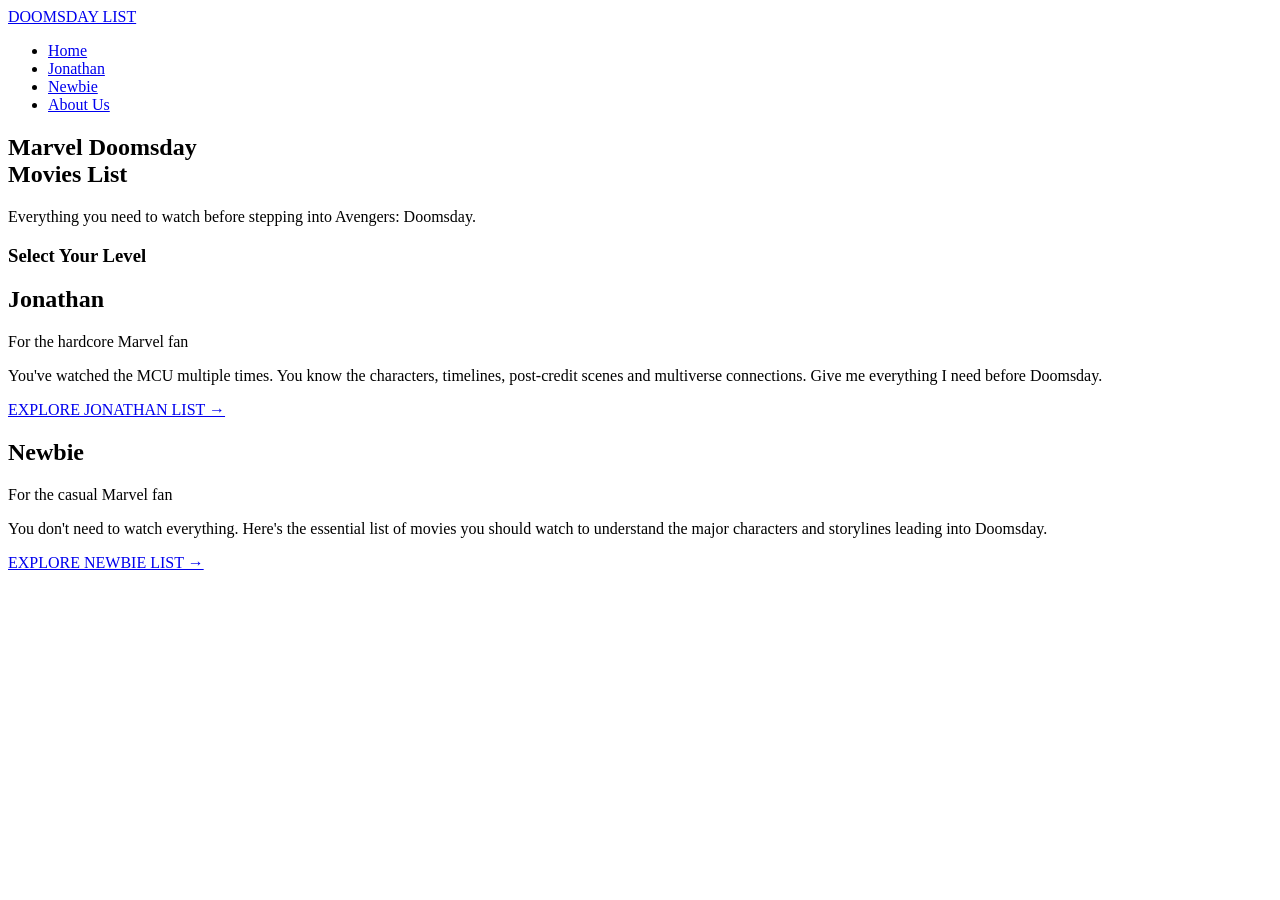
==== index.html @ bb548aa5 "Add files via upload website deployment check... first upload" ====
<!DOCTYPE html>
<html lang="en">
  <head>
    <meta charset="UTF-8">
    <meta name="viewport" content="width=device-width, initial-scale=1.0">
    <title>Doomsday Prep</title>
    <link rel="preconnect" href="https://fonts.googleapis.com">
    <link href="https://fonts.googleapis.com/css2?family=Bebas+Neue&display=swap" rel="stylesheet">
    <link rel="stylesheet" href="css/style.css">
  </head>
  <body>
    <header>
      <nav class="navbar">
        <a class="logo" href="index.html">DOOMSDAY LIST</a>
        <ul class="nav-links">
          <li><a class="nav-link active" href="index.html">Home</a></li>
          <li><a class="nav-link" href="jonathan.html">Jonathan</a></li>
          <li><a class="nav-link" href="newbie.html">Newbie</a></li>
          <li><a class="nav-link" href="about.html">About Us</a></li>
        </ul>
      </nav>
    </header>

    <main class="home">
      <section class="hero">
        <h1>Marvel Doomsday<br>Movies List</h1>
        <p class="subtitle">Everything you need to watch before stepping into Avengers: Doomsday.</p>
      </section>

      <section class="levels">
        <h3>Select Your Level</h3>
        <div class="level-grid">
          <article class="level-card jonathan">
            <h2>Jonathan</h2>
            <p class="tagline">For the hardcore Marvel fan</p>
            <p>You've watched the MCU multiple times. You know the characters, timelines, post-credit scenes and multiverse connections. Give me everything I need before Doomsday.</p>
            <a class="pro" href="jonathan.html">EXPLORE JONATHAN LIST →</a>
          </article>

          <article class="level-card newbie">
            <h2>Newbie</h2>
            <p class="tagline">For the casual Marvel fan</p>
            <p>You don't need to watch everything. Here's the essential list of movies you should watch to understand the major characters and storylines leading into Doomsday.</p>
            <a class="starter" href="newbie.html">EXPLORE NEWBIE LIST →</a>
          </article>
        </div>
      </section>
    </main>
  </body>
</html>
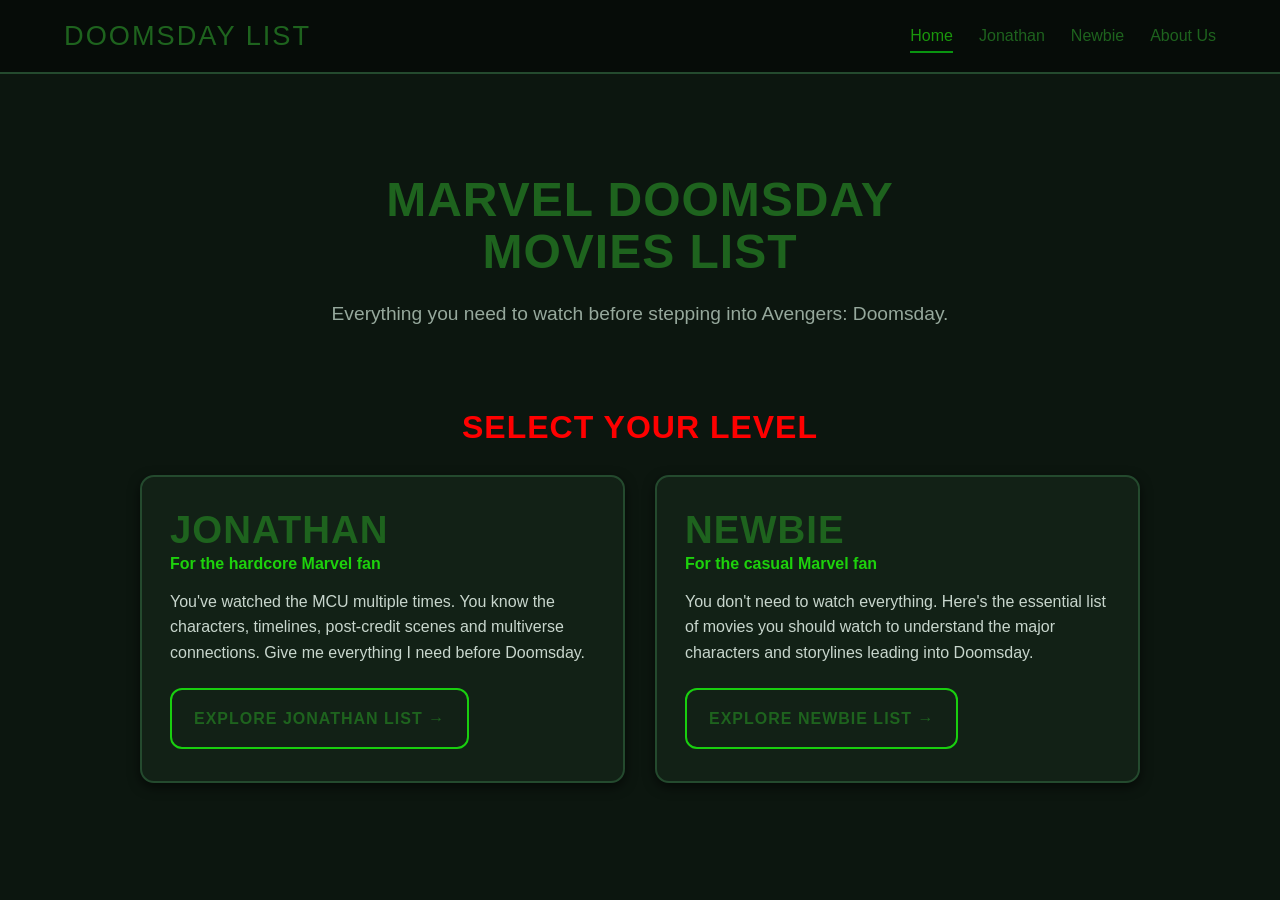
==== commit 92e472d7: "Fix stylesheet link path in index.html" ====
--- a/index.html
+++ b/index.html
@@ -6,7 +6,7 @@
     <title>Doomsday Prep</title>
     <link rel="preconnect" href="https://fonts.googleapis.com">
     <link href="https://fonts.googleapis.com/css2?family=Bebas+Neue&display=swap" rel="stylesheet">
-    <link rel="stylesheet" href="css/style.css">
+    <link rel="stylesheet" href="style.css">
   </head>
   <body>
     <header>
--- a/style.css
+++ b/style.css
@@ -0,0 +1,354 @@
+:root {
+  --bg: rgb(12, 22, 15);
+  --dark: rgb(6, 12, 8);
+  --card: rgb(18, 33, 22);
+  --line: rgb(36, 74, 46);
+  --accent: rgb(30, 99, 30);
+  --muted: rgb(150, 168, 156);
+  --soft: rgb(200, 214, 205);
+}
+
+* {
+  box-sizing: border-box;
+  margin: 0;
+  padding: 0;
+}
+
+body {
+  min-height: 100vh;
+  display: flex;
+  flex-direction: column;
+  background-color: var(--bg);
+  color: var(--accent);
+  text-align: center;
+  font-family: Arial, Helvetica, sans-serif;
+  line-height: 1.6;
+}
+
+main {
+  flex: 1;
+}
+
+a {
+  color: inherit;
+  text-decoration: none;
+}
+
+h1,
+h2,
+h3 {
+  font-family: 'Bebas Neue', Impact, sans-serif;
+  text-transform: uppercase;
+  letter-spacing: 1px;
+  line-height: 1.1;
+}
+
+h3 {
+  color: red;
+}
+
+header {
+  position: sticky;
+  top: 0;
+  z-index: 10;
+}
+
+.navbar {
+  display: flex;
+  justify-content: space-between;
+  align-items: center;
+  flex-wrap: wrap;
+  gap: 10px;
+  padding: 14px 5%;
+  background-color: var(--dark);
+  border-bottom: 2px solid var(--line);
+}
+
+.logo {
+  font-family: 'Bebas Neue', Impact, sans-serif;
+  font-size: 1.7rem;
+  letter-spacing: 2px;
+}
+
+.nav-links {
+  display: flex;
+  gap: 26px;
+  list-style: none;
+  flex-wrap: wrap;
+}
+
+.nav-link {
+  position: relative;
+  display: inline-block;
+  padding: 4px 0;
+  transition: 0.3s;
+}
+
+.nav-link::after {
+  content: "";
+  position: absolute;
+  left: 0;
+  bottom: 0;
+  width: 0;
+  height: 2px;
+  background-color: rgb(9, 149, 16);
+  transition: 0.3s;
+}
+
+.nav-link:hover,
+.nav-link.active {
+  color: rgb(26, 150, 12);
+}
+
+.nav-link:hover::after,
+.nav-link.active::after {
+  width: 100%;
+}
+
+h1 {
+  font-size: 3rem;
+  padding: 20px;
+  cursor: default;
+  transition: 0.3s;
+}
+
+h1:hover {
+  color: rgb(18, 221, 14);
+  text-shadow: 0 0 20px rgba(0, 255, 0, 0.8);
+}
+
+.hero {
+  padding: 80px 5% 40px;
+}
+
+.subtitle {
+  color: var(--muted);
+  font-size: 1.2rem;
+}
+
+.levels {
+  padding: 40px 5% 80px;
+}
+
+.levels > h3 {
+  font-size: 2rem;
+  margin-bottom: 30px;
+}
+
+.level-grid {
+  display: flex;
+  gap: 30px;
+  justify-content: center;
+  flex-wrap: wrap;
+  max-width: 1000px;
+  margin: 0 auto;
+}
+
+.level-card {
+  flex: 1 1 340px;
+  text-align: left;
+  background-color: var(--card);
+  border: 2px solid var(--line);
+  border-radius: 14px;
+  padding: 32px 28px;
+  box-shadow: 0 4px 12px rgba(0, 0, 0, 0.6);
+  transition: 0.3s;
+}
+
+.level-card:hover {
+  border-color: var(--accent);
+  box-shadow: 0 12px 30px rgba(0, 255, 0, 0.2);
+}
+
+.level-card h2 {
+  font-size: 2.4rem;
+}
+
+.level-card .tagline {
+  color: rgb(29, 209, 12);
+  font-weight: bold;
+  margin-bottom: 12px;
+}
+
+.level-card p {
+  color: var(--soft);
+}
+
+.pro,
+.starter {
+  display: inline-block;
+  margin-top: 22px;
+  padding: 16px 22px;
+  border: 2px solid rgb(25, 207, 15);
+  border-radius: 12px;
+  font-weight: bold;
+  letter-spacing: 1px;
+  cursor: pointer;
+  transition: all 0.2s;
+}
+
+.starter:hover {
+  background-color: rgb(85, 220, 7);
+  color: rgb(12, 22, 15);
+  padding-left: 34px;
+  padding-right: 34px;
+  border-color: rgb(32, 188, 11);
+}
+
+.pro:hover {
+  background-color: rgb(240, 61, 7);
+  color: rgb(12, 22, 15);
+  padding-left: 34px;
+  padding-right: 34px;
+  border-color: rgb(240, 7, 7);
+}
+
+.starter:active,
+.pro:active {
+  opacity: 0.6;
+}
+
+.page-header {
+  padding: 60px 5% 30px;
+}
+
+.page-header h1 {
+  animation: fadeUp 0.8s ease;
+}
+
+.page-header p {
+  color: var(--muted);
+  font-size: 1.15rem;
+}
+
+.page-header .small {
+  font-size: 0.95rem;
+  margin-top: 10px;
+}
+
+.movie-grid {
+  display: grid;
+  grid-template-columns: repeat(auto-fill, minmax(230px, 1fr));
+  gap: 26px;
+  max-width: 1200px;
+  margin: 0 auto 50px;
+  padding: 0 5%;
+}
+
+.movie-card {
+  text-align: left;
+  background-color: var(--card);
+  border: 2px solid var(--line);
+  border-radius: 12px;
+  overflow: hidden;
+  box-shadow: 0 3px 8px rgba(0, 0, 0, 0.6);
+  transition: 0.3s;
+}
+
+.movie-card:hover {
+  border-color: var(--accent);
+  box-shadow: 0 14px 30px rgba(0, 255, 0, 0.25);
+}
+
+.poster {
+  position: relative;
+  aspect-ratio: 2 / 3;
+  overflow: hidden;
+  display: flex;
+  align-items: center;
+  justify-content: center;
+  padding: 15px;
+  text-align: center;
+  background-color: var(--dark);
+}
+
+.poster-title {
+  font-family: 'Bebas Neue', Impact, sans-serif;
+  font-size: 1.9rem;
+  text-transform: uppercase;
+}
+
+.overlay {
+  position: absolute;
+  inset: 0;
+  display: flex;
+  align-items: center;
+  padding: 22px;
+  background-color: rgba(4, 9, 6, 0.92);
+  opacity: 0;
+  transition: 0.3s;
+}
+
+.movie-card:hover .overlay {
+  opacity: 1;
+}
+
+.info {
+  padding: 16px;
+}
+
+.num {
+  font-family: 'Bebas Neue', Impact, sans-serif;
+  font-size: 1.5rem;
+}
+
+.info h3 {
+  font-size: 1.45rem;
+  margin: 2px 0 4px;
+  color: var(--accent);
+}
+
+.meta {
+  color: var(--muted);
+  font-size: 0.85rem;
+}
+
+.why {
+  margin-top: 8px;
+  font-size: 0.9rem;
+  color: var(--soft);
+}
+
+.summary {
+  display: none;
+}
+
+.slogan {
+  font-style: italic;
+  margin: 6px 0 14px;
+}
+
+.disclaimer {
+  font-size: 0.8rem;
+  margin-top: 16px;
+}
+
+@media (max-width: 768px) {
+  .navbar {
+    flex-direction: column;
+    text-align: center;
+  }
+
+  .nav-links {
+    justify-content: center;
+    gap: 18px;
+  }
+
+  .hero {
+    padding: 50px 5% 20px;
+  }
+
+  .pro,
+  .starter {
+    display: block;
+    text-align: center;
+  }
+
+  .movie-grid {
+    grid-template-columns: 1fr;
+  }
+
+  .poster {
+    aspect-ratio: 3 / 2;
+  }
+}
